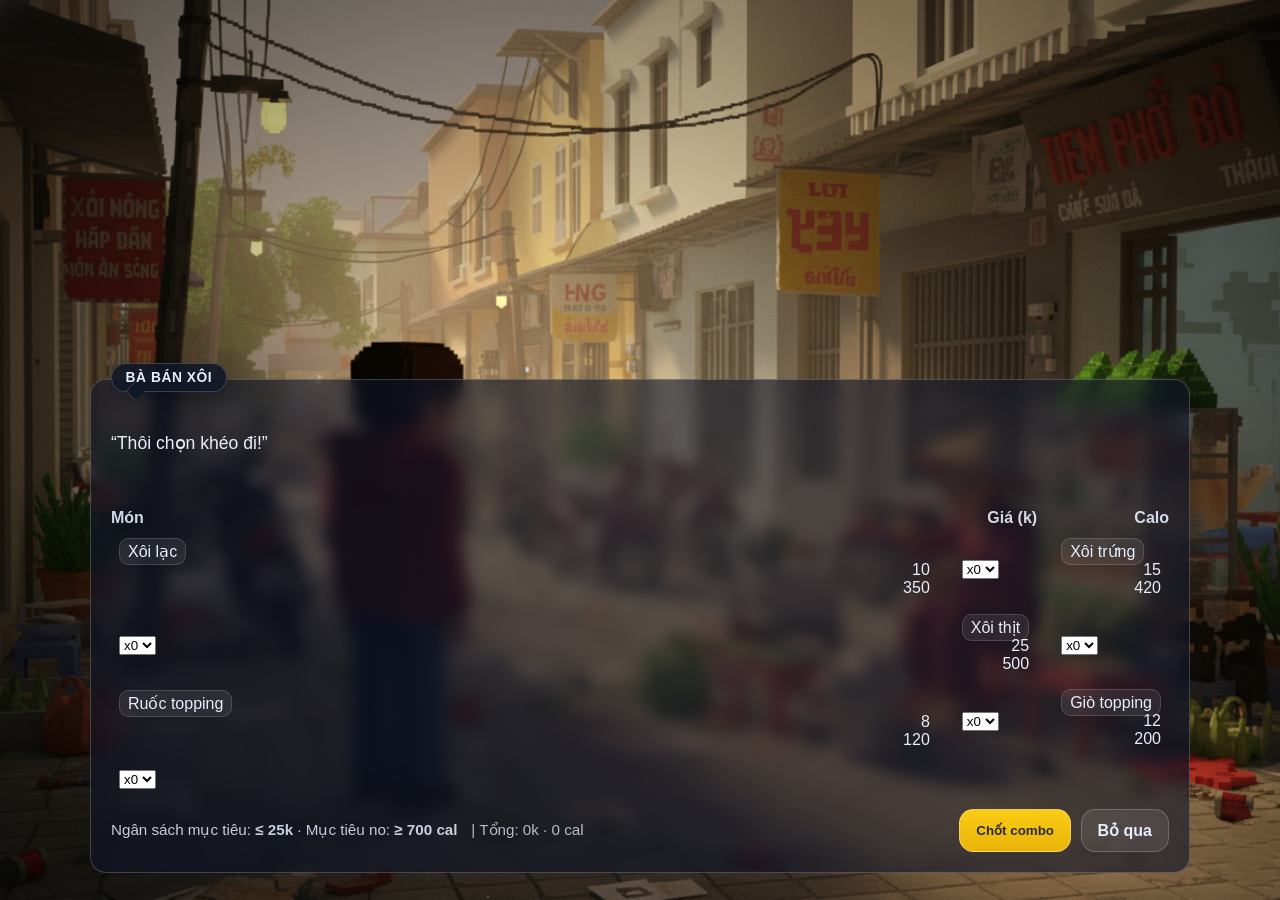
==== minigame1.html @ 9ffdaa50 "Add files via upload" ====
<!doctype html>
<html lang="vi">
<head>
  <meta charset="utf-8">
  <meta name="viewport" content="width=device-width,initial-scale=1">
  <title>Coder’s Life — Bà bán xôi</title>
  <link rel="stylesheet" href="style.css">
  <style>
    .scene { background-image: url('touchgrass1.png'); } /* đổi ảnh nền */
    .grid { display:grid; grid-template-columns: 1fr auto auto; gap:.6rem 1rem; align-items:center; }
    .grid .hdr { font-weight:700; opacity:.9; }
    .pill { background: rgba(255,255,255,.08); border:1px solid rgba(255,255,255,.15); border-radius:.6rem; padding:.25rem .5rem; }
    .row { padding:.35rem .5rem; border-radius:.5rem; }
    .row:hover { background: rgba(255,255,255,.04); }
    .right { text-align:right; }
    .footerbar { display:flex; gap:.6rem; align-items:center; justify-content:space-between; margin-top:.9rem; }
    .meta { opacity:.85; font-size:.95rem; }
    .toast { display:none; margin-top:.6rem; padding:.6rem .8rem; border-radius:.6rem; border:1px solid rgba(255,255,255,.18); background:rgba(17,24,39,.75); }
    .btn-secondary { background: rgba(255,255,255,.09); color:#e8eefc; border:1px solid rgba(255,255,255,.2); border-radius:.9rem; padding:.7rem 1rem; text-decoration:none; font-weight:700; }
  </style>
</head>
<body>
  <div class="scene"></div>
  <div class="overlay"></div>

  <div class="hud">
    <div class="dialogue" role="dialog" aria-live="polite">
      <div class="nameplate">Bà bán xôi</div>
      <div class="text">
        “Thôi chọn khéo đi!”
      </div>

      <!-- MINI-GAME -->
      <div class="grid" id="menu">
        <div class="hdr">Món</div>
        <div class="hdr right">Giá (k)</div>
        <div class="hdr right">Calo</div>

        <!-- name / priceK / calories / qty -->
        <div class="row">
          <label class="pill">Xôi lạc</label>
          <div class="right">10</div>
          <div class="right">350</div>
        </div>
        <div class="row">
          <select data-name="Xôi lạc" data-price="10" data-cal="350" class="qty">
            <option value="0">x0</option><option value="1">x1</option><option value="2">x2</option>
          </select>
        </div>

        <div class="row">
          <label class="pill">Xôi trứng</label>
          <div class="right">15</div>
          <div class="right">420</div>
        </div>
        <div class="row">
          <select data-name="Xôi trứng" data-price="15" data-cal="420" class="qty">
            <option value="0">x0</option><option value="1">x1</option><option value="2">x2</option>
          </select>
        </div>

        <div class="row">
          <label class="pill">Xôi thịt</label>
          <div class="right">25</div>
          <div class="right">500</div>
        </div>
        <div class="row">
          <select data-name="Xôi thịt" data-price="25" data-cal="500" class="qty">
            <option value="0">x0</option><option value="1">x1</option>
          </select>
        </div>

        <div class="row">
          <label class="pill">Ruốc topping</label>
          <div class="right">8</div>
          <div class="right">120</div>
        </div>
        <div class="row">
          <select data-name="Ruốc" data-price="8" data-cal="120" class="qty">
            <option value="0">x0</option><option value="1">x1</option><option value="2">x2</option>
          </select>
        </div>

        <div class="row">
          <label class="pill">Giò topping</label>
          <div class="right">12</div>
          <div class="right">200</div>
        </div>
        <div class="row">
          <select data-name="Giò" data-price="12" data-cal="200" class="qty">
            <option value="0">x0</option><option value="1">x1</option><option value="2">x2</option>
          </select>
        </div>
      </div>

      <div class="footerbar">
        <div class="meta">
          Ngân sách mục tiêu: <strong>≤ 25k</strong> · Mục tiêu no: <strong>≥ 700 cal</strong>
          <span id="totals" style="margin-left:.6rem; opacity:.9;"></span>
        </div>
        <div style="display:flex; gap:.6rem;">
          <button id="calc" class="choice" type="button">Chốt combo</button>
          <a href="street.html" class="btn-secondary">Bỏ qua</a>
        </div>
      </div>

      <div id="result" class="toast" aria-live="assertive"></div>

      <div class="choices" style="margin-top:.8rem; display:none;" id="nextChoices">
        <a class="choice" id="proceed" href="trada.html">Tiếp tục — Bà trà đá</a>
        <a class="btn-secondary" href="xoi.html">Làm lại</a>
      </div>
    </div>
  </div>

  <script>
    const qtyEls = [...document.querySelectorAll('.qty')];
    const totalsEl = document.getElementById('totals');
    const resultEl = document.getElementById('result');
    const nextChoices = document.getElementById('nextChoices');
    const proceed = document.getElementById('proceed');

    function recompute(){
      let price = 0, cal = 0;
      qtyEls.forEach(sel=>{
        const q = +sel.value;
        const p = +sel.dataset.price;
        const c = +sel.dataset.cal;
        price += q * p;
        cal   += q * c;
      });
      totalsEl.textContent = `| Tổng: ${price}k · ${cal} cal`;
      return {price, cal};
    }

    function score({price, cal}){
      // simple rubric:
      // GREAT: <=25k and >=700 cal and cal/price >= 25
      // OK:    <=25k and >=600 cal
      // BAD:   otherwise
      const ratio = price ? (cal/price) : 0;
      if (price <= 25 && cal >= 700 && ratio >= 25) return 'great';
      if (price <= 25 && cal >= 600) return 'ok';
      return 'bad';
    }

    function message(tag){
      if (tag==='great') return [
        'Khá đấy! Combo “rẻ mà no” chuẩn bài. +5 Logic, +5 Insight.',
        'trada.html'
      ];
      if (tag==='ok') return [
        'Tạm ổn, nhưng còn tối ưu được nữa. +2 Logic.',
        'trada.html'
      ];
      return [
        'Thế theo cậu, no bao nhiêu là đủ? Combo vừa đắt vừa đói. -5 Insight.',
        'xoi.html'
      ];
    }

    qtyEls.forEach(sel=> sel.addEventListener('change', recompute));
    recompute();

    document.getElementById('calc').addEventListener('click', ()=>{
      const totals = recompute();
      const tag = score(totals);
      const [line, nextHref] = message(tag);
      resultEl.textContent = line;
      resultEl.style.display = 'block';
      nextChoices.style.display = 'flex';
      proceed.href = nextHref;
    });
  </script>
</body>
</html>
---- style.css ----
:root {
  --accent: #facc15;      /* warm gold */
  --accent-2: #eab308;    /* deeper gold */
  --ink: #0b1220;
  --glass: rgba(15,23,42,0.55);
}

* { box-sizing: border-box; }
html, body {
  height: 100%;
  margin: 0;
  font-family: Inter, Roboto, sans-serif;
  color: #e8eefc;
  overflow: hidden;
  background: #0b1220;
}

/* Scene */
.scene {
  position: fixed;
  inset: 0;
  background: center/cover no-repeat;
}
.overlay {
  position: fixed;
  inset: 0;
  background: radial-gradient(circle at 50% 70%, transparent 40%, rgba(0,0,0,.6) 100%);
}

/* Layout */
.hud {
  position: fixed;
  inset: 0;
  display: grid;
  grid-template-rows: 1fr auto;
}

/* Dialogue box */
.dialogue {
  position: relative;                /* anchor point for nameplate */
  align-self: end;
  width: min(100%, 1100px);
  margin: 0 auto 3vh;
  background: rgba(15,23,42,.6);
  backdrop-filter: blur(8px);
  border-radius: 1rem;
  padding: 1.25rem;                  /* inner padding */
  padding-top: 3.1rem;               /* space for nameplate chip */
  border: 1px solid rgba(255,255,255,.2);
}
.dialogue .text {
  font-size: 1.1rem;
  line-height: 1.6;
  min-height: 5rem;
}

/* Nameplate – anchored to the dialogue, not viewport */
.nameplate {
  position: absolute;
  z-index: 2;
  left: 1.25rem;                     /* matches dialogue padding */
  top: 0;
  transform: translateY(-58%);       /* sits on the rim */
  background: rgba(17,24,39,0.9);
  color: #e8eefc;
  border: 1px solid rgba(255,255,255,.18);
  padding: .38rem .85rem;
  border-radius: 999px;
  font-weight: 800;
  font-size: .86rem;
  letter-spacing: .04em;
  text-transform: uppercase;
  box-shadow: 0 6px 16px rgba(0,0,0,.28);
}
/* little notch so it visually attaches to the box */
.nameplate::after{
  content: "";
  position: absolute;
  left: 1rem;
  bottom: -.46rem;
  width: .82rem; height: .82rem;
  background: rgba(17,24,39,0.9);
  transform: rotate(45deg);
  border-left: 1px solid rgba(255,255,255,.18);
  border-bottom: 1px solid rgba(255,255,255,.18);
  border-bottom-left-radius: .2rem;
}

/* Choices */
.choices {
  display: flex;
  flex-wrap: wrap;
  gap: .75rem;
  margin-top: .8rem;
}
.choice {
  background: linear-gradient(180deg, var(--accent), var(--accent-2));
  color: #2b2b2b;
  padding: .7rem 1rem;
  border-radius: .9rem;
  font-weight: 700;
  text-decoration: none;
  border: 1px solid rgba(255,255,255,.3);
  transition: transform .1s ease, filter .1s ease;
}
.choice:hover { transform: translateY(-2px); filter: brightness(1.08); }

/* Responsive */
@media (max-width: 720px){
  .dialogue{ padding-top: 2.8rem; }
  .nameplate{ font-size:.8rem; transform: translateY(-62%); }
  .nameplate::after{ left: .9rem; bottom: -.42rem; width: .72rem; height: .72rem; }
}
/* layering to ensure visibility */
.scene   { z-index: 0; }
.overlay { z-index: 1; }
.hud     { z-index: 3; }
.stats   { z-index: 5; } /* <- stats bar stays above everything */
.stats{position:fixed;top:1rem;left:1rem;display:grid;gap:.5rem;min-width:260px;
  background:rgba(15,23,42,.55);border:1px solid rgba(255,255,255,.18);backdrop-filter:blur(8px);
  padding:.6rem .7rem;border-radius:.8rem;z-index:5}
.stat{display:grid;grid-template-columns:90px 1fr auto;gap:.5rem;align-items:center}
.stat-label{font-size:.85rem;opacity:.9}
.stat-bar{height:.6rem;border-radius:.5rem;overflow:hidden;background:rgba(255,255,255,.12);
  border:1px solid rgba(255,255,255,.18)}
.stat-fill{height:100%;width:0;background:linear-gradient(90deg,#22c55e,#84cc16)}
.stat-fill.budget{background:linear-gradient(90deg,#f59e0b,#f97316)}
.scene{z-index:0}.overlay{z-index:1}.hud{z-index:3}.stats{z-index:5}
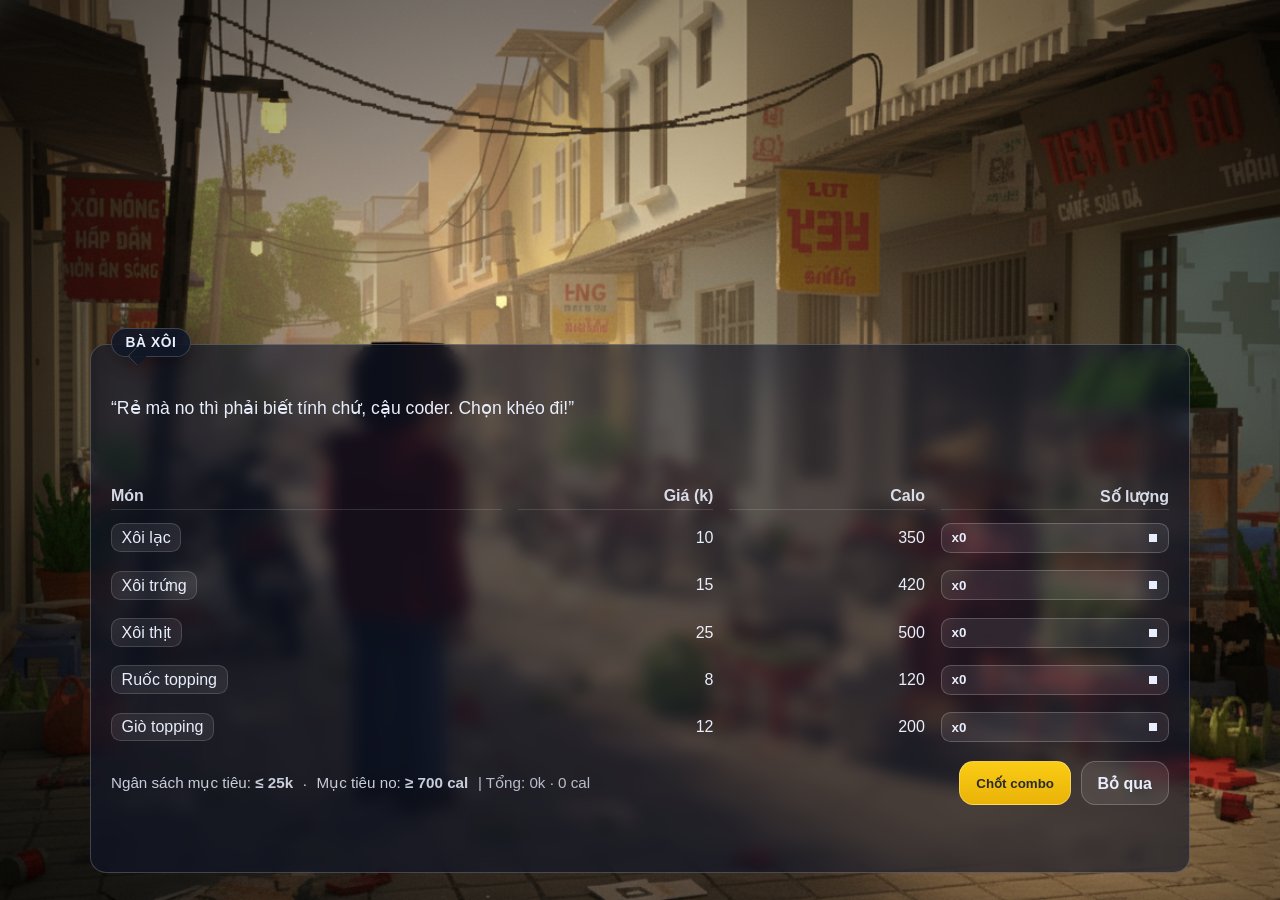
==== commit d9b5d1c4: "Update minigame1.html" ====
--- a/minigame1.html
+++ b/minigame1.html
@@ -1,22 +1,95 @@
 <!doctype html>
 <html lang="vi">
 <head>
-  <meta charset="utf-8">
-  <meta name="viewport" content="width=device-width,initial-scale=1">
+  <meta charset="utf-8" />
+  <meta name="viewport" content="width=device-width,initial-scale=1" />
   <title>Coder’s Life — Bà bán xôi</title>
-  <link rel="stylesheet" href="style.css">
+  <link rel="stylesheet" href="style.css" />
   <style>
-    .scene { background-image: url('touchgrass1.png'); } /* đổi ảnh nền */
-    .grid { display:grid; grid-template-columns: 1fr auto auto; gap:.6rem 1rem; align-items:center; }
-    .grid .hdr { font-weight:700; opacity:.9; }
-    .pill { background: rgba(255,255,255,.08); border:1px solid rgba(255,255,255,.15); border-radius:.6rem; padding:.25rem .5rem; }
-    .row { padding:.35rem .5rem; border-radius:.5rem; }
-    .row:hover { background: rgba(255,255,255,.04); }
+    /* Scene */
+    .scene { background-image: url('touchgrass1.png'); }
+
+    /* Make the mini-game feel part of the dialogue box */
+    .dialogue { position: relative; padding: 1.25rem 1.25rem 1.2rem; padding-top: 3.1rem; }
+    .nameplate {
+      position: absolute; left: 1.25rem; top: 0; transform: translateY(-58%);
+      background: rgba(17,24,39,.9); color:#e8eefc; border:1px solid rgba(255,255,255,.18);
+      padding:.38rem .85rem; border-radius:999px; font-weight:800; font-size:.86rem; letter-spacing:.04em; text-transform:uppercase;
+      box-shadow:0 6px 16px rgba(0,0,0,.28);
+    }
+    .nameplate::after{
+      content:""; position:absolute; left:1.1rem; bottom:-.46rem; width:.82rem; height:.82rem;
+      background:rgba(17,24,39,.9); transform:rotate(45deg);
+      border-left:1px solid rgba(255,255,255,.18); border-bottom:1px solid rgba(255,255,255,.18);
+      border-bottom-left-radius:.2rem;
+    }
+
+    /* Table-like grid (no jitter) */
+    .menu {
+      display:grid;
+      grid-template-columns: 1.2fr .6fr .6fr .7fr; /* name | price | cal | qty */
+      gap:.5rem 1rem;
+      align-items:center;
+      margin-top:.6rem;
+      user-select:none;
+    }
+    .hdr {
+      font-weight:700; opacity:.9; padding:.2rem 0; border-bottom:1px solid rgba(255,255,255,.15);
+    }
+    .cell { padding:.3rem 0; }
     .right { text-align:right; }
+    .pill {
+      display:inline-block; background: rgba(255,255,255,.08);
+      border:1px solid rgba(255,255,255,.15); border-radius:.6rem; padding:.25rem .6rem;
+    }
+    .row {
+      display: contents; /* each logical row is still one grid row; keeps columns aligned */
+    }
+    .row:hover .cell { background: rgba(255,255,255,.04); }
+
+    /* Friendlier select */
+    select.qty {
+      width:100%; appearance:none; -webkit-appearance:none; -moz-appearance:none;
+      background: rgba(255,255,255,.08);
+      border:1px solid rgba(255,255,255,.2);
+      color:#e8eefc; border-radius:.6rem; padding:.4rem .6rem;
+      font-weight:600;
+      background-image: linear-gradient(180deg,transparent,transparent), radial-gradient(#e8eefc, #e8eefc);
+      background-position: right .7rem center, right .7rem center;
+      background-size: .5rem .5rem, .5rem .5rem;
+      background-repeat: no-repeat;
+    }
+    select.qty:focus { outline:2px solid rgba(250,204,21,.6); outline-offset:2px; }
+
+    /* Footer/status */
     .footerbar { display:flex; gap:.6rem; align-items:center; justify-content:space-between; margin-top:.9rem; }
-    .meta { opacity:.85; font-size:.95rem; }
-    .toast { display:none; margin-top:.6rem; padding:.6rem .8rem; border-radius:.6rem; border:1px solid rgba(255,255,255,.18); background:rgba(17,24,39,.75); }
-    .btn-secondary { background: rgba(255,255,255,.09); color:#e8eefc; border:1px solid rgba(255,255,255,.2); border-radius:.9rem; padding:.7rem 1rem; text-decoration:none; font-weight:700; }
+    .meta { opacity:.85; font-size:.95rem; display:flex; gap:.6rem; flex-wrap:wrap; align-items:center; }
+    .meta .totals { opacity:.9; }
+
+    /* Result area reserves height to avoid layout jump */
+    .result-wrap { min-height: 3rem; }
+    .toast {
+      display:none;
+      margin-top:.4rem; padding:.6rem .8rem; border-radius:.6rem;
+      border:1px solid rgba(255,255,255,.18); background:rgba(17,24,39,.75);
+      animation: fadeIn .18s ease-out;
+    }
+    @keyframes fadeIn { from{opacity:0; transform:translateY(2px)} to{opacity:1; transform:none} }
+
+    /* Secondary button matches style.css mood */
+    .btn-secondary {
+      background: rgba(255,255,255,.09); color:#e8eefc;
+      border:1px solid rgba(255,255,255,.2);
+      border-radius:.9rem; padding:.7rem 1rem; text-decoration:none; font-weight:700;
+      transition: transform .1s ease, filter .1s ease;
+    }
+    .btn-secondary:hover { transform: translateY(-1px); filter: brightness(1.06); }
+
+    /* Choices shown after scoring */
+    #nextChoices { display:none; margin-top:.8rem; }
+
+    /* Keep layers sane in case page CSS misses them */
+    .scene{z-index:0} .overlay{z-index:1} .hud{z-index:3}
   </style>
 </head>
 <body>
@@ -24,120 +97,112 @@
   <div class="overlay"></div>
 
   <div class="hud">
-    <div class="dialogue" role="dialog" aria-live="polite">
-      <div class="nameplate">Bà bán xôi</div>
-      <div class="text">
-        “Thôi chọn khéo đi!”
-      </div>
-
-      <!-- MINI-GAME -->
-      <div class="grid" id="menu">
+    <div class="dialogue" role="dialog" aria-live="polite" aria-label="Bà bán xôi" aria-labelledby="who">
+      <div class="nameplate" id="who">Bà xôi</div>
+      <div class="text">“Rẻ mà no thì phải biết tính chứ, cậu coder. Chọn khéo đi!”</div>
+
+      <!-- MINI-GAME (aligned grid) -->
+      <div class="menu" id="menu">
         <div class="hdr">Món</div>
         <div class="hdr right">Giá (k)</div>
         <div class="hdr right">Calo</div>
+        <div class="hdr right">Số lượng</div>
 
         <!-- name / priceK / calories / qty -->
         <div class="row">
-          <label class="pill">Xôi lạc</label>
-          <div class="right">10</div>
-          <div class="right">350</div>
-        </div>
-        <div class="row">
-          <select data-name="Xôi lạc" data-price="10" data-cal="350" class="qty">
-            <option value="0">x0</option><option value="1">x1</option><option value="2">x2</option>
-          </select>
-        </div>
-
-        <div class="row">
-          <label class="pill">Xôi trứng</label>
-          <div class="right">15</div>
-          <div class="right">420</div>
-        </div>
-        <div class="row">
-          <select data-name="Xôi trứng" data-price="15" data-cal="420" class="qty">
-            <option value="0">x0</option><option value="1">x1</option><option value="2">x2</option>
-          </select>
-        </div>
-
-        <div class="row">
-          <label class="pill">Xôi thịt</label>
-          <div class="right">25</div>
-          <div class="right">500</div>
-        </div>
-        <div class="row">
-          <select data-name="Xôi thịt" data-price="25" data-cal="500" class="qty">
+          <div class="cell"><span class="pill">Xôi lạc</span></div>
+          <div class="cell right">10</div>
+          <div class="cell right">350</div>
+          <div class="cell"><select data-name="Xôi lạc" data-price="10" data-cal="350" class="qty">
+            <option value="0">x0</option><option value="1">x1</option><option value="2">x2</option>
+          </select></div>
+        </div>
+
+        <div class="row">
+          <div class="cell"><span class="pill">Xôi trứng</span></div>
+          <div class="cell right">15</div>
+          <div class="cell right">420</div>
+          <div class="cell"><select data-name="Xôi trứng" data-price="15" data-cal="420" class="qty">
+            <option value="0">x0</option><option value="1">x1</option><option value="2">x2</option>
+          </select></div>
+        </div>
+
+        <div class="row">
+          <div class="cell"><span class="pill">Xôi thịt</span></div>
+          <div class="cell right">25</div>
+          <div class="cell right">500</div>
+          <div class="cell"><select data-name="Xôi thịt" data-price="25" data-cal="500" class="qty">
             <option value="0">x0</option><option value="1">x1</option>
-          </select>
-        </div>
-
-        <div class="row">
-          <label class="pill">Ruốc topping</label>
-          <div class="right">8</div>
-          <div class="right">120</div>
-        </div>
-        <div class="row">
-          <select data-name="Ruốc" data-price="8" data-cal="120" class="qty">
-            <option value="0">x0</option><option value="1">x1</option><option value="2">x2</option>
-          </select>
-        </div>
-
-        <div class="row">
-          <label class="pill">Giò topping</label>
-          <div class="right">12</div>
-          <div class="right">200</div>
-        </div>
-        <div class="row">
-          <select data-name="Giò" data-price="12" data-cal="200" class="qty">
-            <option value="0">x0</option><option value="1">x1</option><option value="2">x2</option>
-          </select>
+          </select></div>
+        </div>
+
+        <div class="row">
+          <div class="cell"><span class="pill">Ruốc topping</span></div>
+          <div class="cell right">8</div>
+          <div class="cell right">120</div>
+          <div class="cell"><select data-name="Ruốc" data-price="8" data-cal="120" class="qty">
+            <option value="0">x0</option><option value="1">x1</option><option value="2">x2</option>
+          </select></div>
+        </div>
+
+        <div class="row">
+          <div class="cell"><span class="pill">Giò topping</span></div>
+          <div class="cell right">12</div>
+          <div class="cell right">200</div>
+          <div class="cell"><select data-name="Giò" data-price="12" data-cal="200" class="qty">
+            <option value="0">x0</option><option value="1">x1</option><option value="2">x2</option>
+          </select></div>
         </div>
       </div>
 
       <div class="footerbar">
         <div class="meta">
-          Ngân sách mục tiêu: <strong>≤ 25k</strong> · Mục tiêu no: <strong>≥ 700 cal</strong>
-          <span id="totals" style="margin-left:.6rem; opacity:.9;"></span>
+          <span>Ngân sách mục tiêu: <strong>≤ 25k</strong></span>
+          <span>·</span>
+          <span>Mục tiêu no: <strong>≥ 700 cal</strong></span>
+          <span class="totals" id="totals"></span>
         </div>
         <div style="display:flex; gap:.6rem;">
-          <button id="calc" class="choice" type="button">Chốt combo</button>
+          <button id="calc" class="choice" type="button" disabled>Chốt combo</button>
           <a href="street.html" class="btn-secondary">Bỏ qua</a>
         </div>
       </div>
 
-      <div id="result" class="toast" aria-live="assertive"></div>
-
-      <div class="choices" style="margin-top:.8rem; display:none;" id="nextChoices">
+      <div class="result-wrap">
+        <div id="result" class="toast" aria-live="assertive"></div>
+      </div>
+
+      <div class="choices" id="nextChoices">
         <a class="choice" id="proceed" href="trada.html">Tiếp tục — Bà trà đá</a>
-        <a class="btn-secondary" href="xoi.html">Làm lại</a>
+        <a class="btn-secondary" href="minigame1.html">Làm lại</a>
       </div>
     </div>
   </div>
 
   <script>
-    const qtyEls = [...document.querySelectorAll('.qty')];
-    const totalsEl = document.getElementById('totals');
-    const resultEl = document.getElementById('result');
-    const nextChoices = document.getElementById('nextChoices');
-    const proceed = document.getElementById('proceed');
+    const $ = (sel, ctx=document) => ctx.querySelector(sel);
+    const $$ = (sel, ctx=document) => [...ctx.querySelectorAll(sel)];
+    const qtyEls = $$('.qty');
+    const totalsEl = $('#totals');
+    const resultEl = $('#result');
+    const nextChoices = $('#nextChoices');
+    const proceed = $('#proceed');
+    const calcBtn = $('#calc');
 
     function recompute(){
-      let price = 0, cal = 0;
+      let price = 0, cal = 0, any = false;
       qtyEls.forEach(sel=>{
         const q = +sel.value;
-        const p = +sel.dataset.price;
-        const c = +sel.dataset.cal;
-        price += q * p;
-        cal   += q * c;
+        if (q>0) any = true;
+        price += q * (+sel.dataset.price);
+        cal   += q * (+sel.dataset.cal);
       });
       totalsEl.textContent = `| Tổng: ${price}k · ${cal} cal`;
+      calcBtn.disabled = !any;  // only allow submit if player picked something
       return {price, cal};
     }
 
     function score({price, cal}){
-      // simple rubric:
-      // GREAT: <=25k and >=700 cal and cal/price >= 25
-      // OK:    <=25k and >=600 cal
-      // BAD:   otherwise
       const ratio = price ? (cal/price) : 0;
       if (price <= 25 && cal >= 700 && ratio >= 25) return 'great';
       if (price <= 25 && cal >= 600) return 'ok';
@@ -145,31 +210,35 @@
     }
 
     function message(tag){
-      if (tag==='great') return [
-        'Khá đấy! Combo “rẻ mà no” chuẩn bài. +5 Logic, +5 Insight.',
-        'trada.html'
-      ];
-      if (tag==='ok') return [
-        'Tạm ổn, nhưng còn tối ưu được nữa. +2 Logic.',
-        'trada.html'
-      ];
-      return [
-        'Thế theo cậu, no bao nhiêu là đủ? Combo vừa đắt vừa đói. -5 Insight.',
-        'xoi.html'
-      ];
-    }
-
+      if (tag==='great') return ['Khá đấy! Combo “rẻ mà no” chuẩn bài. +5 Logic, +5 Insight.', 'trada.html'];
+      if (tag==='ok')    return ['Tạm ổn, nhưng còn tối ưu được nữa. +2 Logic.', 'trada.html'];
+      return ['Thế theo cậu, no bao nhiêu là đủ? Combo vừa đắt vừa đói. -5 Insight.', 'minigame1.html'];
+    }
+
+    // live totals
     qtyEls.forEach(sel=> sel.addEventListener('change', recompute));
     recompute();
 
-    document.getElementById('calc').addEventListener('click', ()=>{
+    // submit
+    calcBtn.addEventListener('click', ()=>{
       const totals = recompute();
       const tag = score(totals);
       const [line, nextHref] = message(tag);
+
+      // write result without shifting layout
       resultEl.textContent = line;
       resultEl.style.display = 'block';
+
+      // reveal choices
       nextChoices.style.display = 'flex';
       proceed.href = nextHref;
+
+      // hook into shared stats if present
+      if (window.CODER && window.CODER.addStat) {
+        if (tag==='great'){ CODER.addStat('logic',5); CODER.addStat('insight',5); CODER.setBudget?.(5); }
+        else if (tag==='ok'){ CODER.addStat('logic',2); CODER.setBudget?.(2); }
+        else { CODER.addStat('insight',-5); }
+      }
     });
   </script>
 </body>
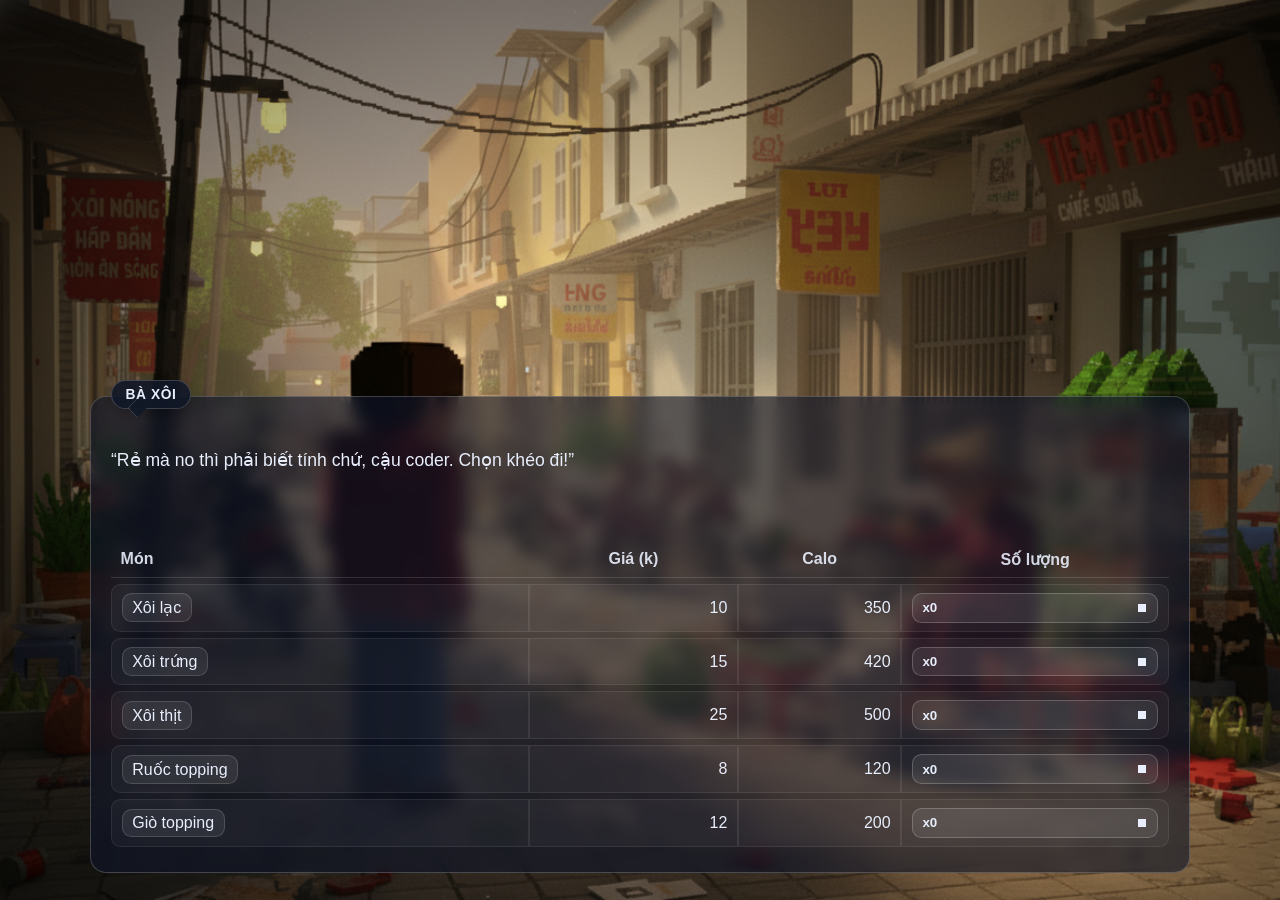
==== commit e184159a: "Update minigame1.html" ====
--- a/minigame1.html
+++ b/minigame1.html
@@ -102,83 +102,68 @@
       <div class="text">“Rẻ mà no thì phải biết tính chứ, cậu coder. Chọn khéo đi!”</div>
 
       <!-- MINI-GAME (aligned grid) -->
-      <div class="menu" id="menu">
-        <div class="hdr">Món</div>
-        <div class="hdr right">Giá (k)</div>
-        <div class="hdr right">Calo</div>
-        <div class="hdr right">Số lượng</div>
-
-        <!-- name / priceK / calories / qty -->
-        <div class="row">
-          <div class="cell"><span class="pill">Xôi lạc</span></div>
-          <div class="cell right">10</div>
-          <div class="cell right">350</div>
-          <div class="cell"><select data-name="Xôi lạc" data-price="10" data-cal="350" class="qty">
-            <option value="0">x0</option><option value="1">x1</option><option value="2">x2</option>
-          </select></div>
-        </div>
-
-        <div class="row">
-          <div class="cell"><span class="pill">Xôi trứng</span></div>
-          <div class="cell right">15</div>
-          <div class="cell right">420</div>
-          <div class="cell"><select data-name="Xôi trứng" data-price="15" data-cal="420" class="qty">
-            <option value="0">x0</option><option value="1">x1</option><option value="2">x2</option>
-          </select></div>
-        </div>
-
-        <div class="row">
-          <div class="cell"><span class="pill">Xôi thịt</span></div>
-          <div class="cell right">25</div>
-          <div class="cell right">500</div>
-          <div class="cell"><select data-name="Xôi thịt" data-price="25" data-cal="500" class="qty">
-            <option value="0">x0</option><option value="1">x1</option>
-          </select></div>
-        </div>
-
-        <div class="row">
-          <div class="cell"><span class="pill">Ruốc topping</span></div>
-          <div class="cell right">8</div>
-          <div class="cell right">120</div>
-          <div class="cell"><select data-name="Ruốc" data-price="8" data-cal="120" class="qty">
-            <option value="0">x0</option><option value="1">x1</option><option value="2">x2</option>
-          </select></div>
-        </div>
-
-        <div class="row">
-          <div class="cell"><span class="pill">Giò topping</span></div>
-          <div class="cell right">12</div>
-          <div class="cell right">200</div>
-          <div class="cell"><select data-name="Giò" data-price="12" data-cal="200" class="qty">
-            <option value="0">x0</option><option value="1">x1</option><option value="2">x2</option>
-          </select></div>
-        </div>
-      </div>
-
-      <div class="footerbar">
-        <div class="meta">
-          <span>Ngân sách mục tiêu: <strong>≤ 25k</strong></span>
-          <span>·</span>
-          <span>Mục tiêu no: <strong>≥ 700 cal</strong></span>
-          <span class="totals" id="totals"></span>
-        </div>
-        <div style="display:flex; gap:.6rem;">
-          <button id="calc" class="choice" type="button" disabled>Chốt combo</button>
-          <a href="street.html" class="btn-secondary">Bỏ qua</a>
-        </div>
-      </div>
-
-      <div class="result-wrap">
-        <div id="result" class="toast" aria-live="assertive"></div>
-      </div>
-
-      <div class="choices" id="nextChoices">
-        <a class="choice" id="proceed" href="trada.html">Tiếp tục — Bà trà đá</a>
-        <a class="btn-secondary" href="minigame1.html">Làm lại</a>
-      </div>
-    </div>
-  </div>
-
+<table class="menu-table" id="menu">
+  <thead>
+    <tr>
+      <th class="left">Món</th>
+      <th>Giá (k)</th>
+      <th>Calo</th>
+      <th>Số lượng</th>
+    </tr>
+  </thead>
+  <tbody>
+    <tr>
+      <td><span class="pill">Xôi lạc</span></td>
+      <td class="right">10</td>
+      <td class="right">350</td>
+      <td>
+        <select data-name="Xôi lạc" data-price="10" data-cal="350" class="qty">
+          <option value="0">x0</option><option value="1">x1</option><option value="2">x2</option>
+        </select>
+      </td>
+    </tr>
+    <tr>
+      <td><span class="pill">Xôi trứng</span></td>
+      <td class="right">15</td>
+      <td class="right">420</td>
+      <td>
+        <select data-name="Xôi trứng" data-price="15" data-cal="420" class="qty">
+          <option value="0">x0</option><option value="1">x1</option><option value="2">x2</option>
+        </select>
+      </td>
+    </tr>
+    <tr>
+      <td><span class="pill">Xôi thịt</span></td>
+      <td class="right">25</td>
+      <td class="right">500</td>
+      <td>
+        <select data-name="Xôi thịt" data-price="25" data-cal="500" class="qty">
+          <option value="0">x0</option><option value="1">x1</option>
+        </select>
+      </td>
+    </tr>
+    <tr>
+      <td><span class="pill">Ruốc topping</span></td>
+      <td class="right">8</td>
+      <td class="right">120</td>
+      <td>
+        <select data-name="Ruốc" data-price="8" data-cal="120" class="qty">
+          <option value="0">x0</option><option value="1">x1</option><option value="2">x2</option>
+        </select>
+      </td>
+    </tr>
+    <tr>
+      <td><span class="pill">Giò topping</span></td>
+      <td class="right">12</td>
+      <td class="right">200</td>
+      <td>
+        <select data-name="Giò" data-price="12" data-cal="200" class="qty">
+          <option value="0">x0</option><option value="1">x1</option><option value="2">x2</option>
+        </select>
+      </td>
+    </tr>
+  </tbody>
+</table>
   <script>
     const $ = (sel, ctx=document) => ctx.querySelector(sel);
     const $$ = (sel, ctx=document) => [...ctx.querySelectorAll(sel)];
@@ -243,3 +228,4 @@
   </script>
 </body>
 </html>
+
--- a/style.css
+++ b/style.css
@@ -126,3 +126,69 @@
 .stat-fill{height:100%;width:0;background:linear-gradient(90deg,#22c55e,#84cc16)}
 .stat-fill.budget{background:linear-gradient(90deg,#f59e0b,#f97316)}
 .scene{z-index:0}.overlay{z-index:1}.hud{z-index:3}.stats{z-index:5}
+/* ===== Mini-game: stable VN-styled table ===== */
+.menu-table{
+  width:100%;
+  border-collapse:separate;
+  border-spacing:0 .4rem;        /* row air without layout jump */
+  margin-top:.6rem;
+}
+.menu-table th, .menu-table td{
+  padding:.5rem .6rem; vertical-align:middle;
+}
+.menu-table thead th{
+  font-weight:700; opacity:.9;
+  border-bottom:1px solid rgba(255,255,255,.15);
+}
+.menu-table td{
+  background: rgba(255,255,255,.04);
+  border:1px solid rgba(255,255,255,.08);
+}
+.menu-table tbody tr td:first-child{ border-top-left-radius:.6rem; border-bottom-left-radius:.6rem; }
+.menu-table tbody tr td:last-child { border-top-right-radius:.6rem; border-bottom-right-radius:.6rem; }
+.menu-table .left{ text-align:left; }
+.menu-table .right{ text-align:right; }
+
+.pill{
+  display:inline-block;
+  background: rgba(255,255,255,.08);
+  border:1px solid rgba(255,255,255,.15);
+  border-radius:.6rem;
+  padding:.25rem .6rem;
+}
+
+/* Friendly select */
+select.qty{
+  width:100%;
+  appearance:none; -webkit-appearance:none; -moz-appearance:none;
+  background: rgba(255,255,255,.08);
+  border:1px solid rgba(255,255,255,.2);
+  color:#e8eefc; border-radius:.6rem; padding:.45rem .6rem;
+  font-weight:600;
+}
+select.qty:focus{ outline:2px solid rgba(250,204,21,.6); outline-offset:2px; }
+
+/* Footer + result */
+.footerbar{ display:flex; gap:.6rem; align-items:center; justify-content:space-between; margin-top:.9rem; }
+.meta{ opacity:.85; font-size:.95rem; display:flex; gap:.6rem; flex-wrap:wrap; align-items:center; }
+.result-wrap{ min-height:3rem; }      /* reserve space; no jump */
+.toast{
+  display:none; margin-top:.4rem; padding:.6rem .8rem; border-radius:.6rem;
+  border:1px solid rgba(255,255,255,.18); background:rgba(17,24,39,.75);
+  animation: fadeIn .18s ease-out;
+}
+@keyframes fadeIn { from{opacity:0; transform:translateY(2px)} to{opacity:1; transform:none} }
+
+/* Secondary button to match palette */
+.btn-secondary{
+  background: rgba(255,255,255,.09); color:#e8eefc;
+  border:1px solid rgba(255,255,255,.2);
+  border-radius:.9rem; padding:.7rem 1rem; text-decoration:none; font-weight:700;
+  transition: transform .1s ease, filter .1s ease;
+}
+.btn-secondary:hover{ transform: translateY(-1px); filter: brightness(1.06); }
+
+/* Focus mode: gently highlight the mini-game area */
+.dialogue { transition: box-shadow .15s ease, transform .15s ease; }
+.dialogue--focus{ box-shadow: 0 0 0 2px rgba(250,204,21,.25) inset, 0 12px 40px rgba(0,0,0,.25); }
+
